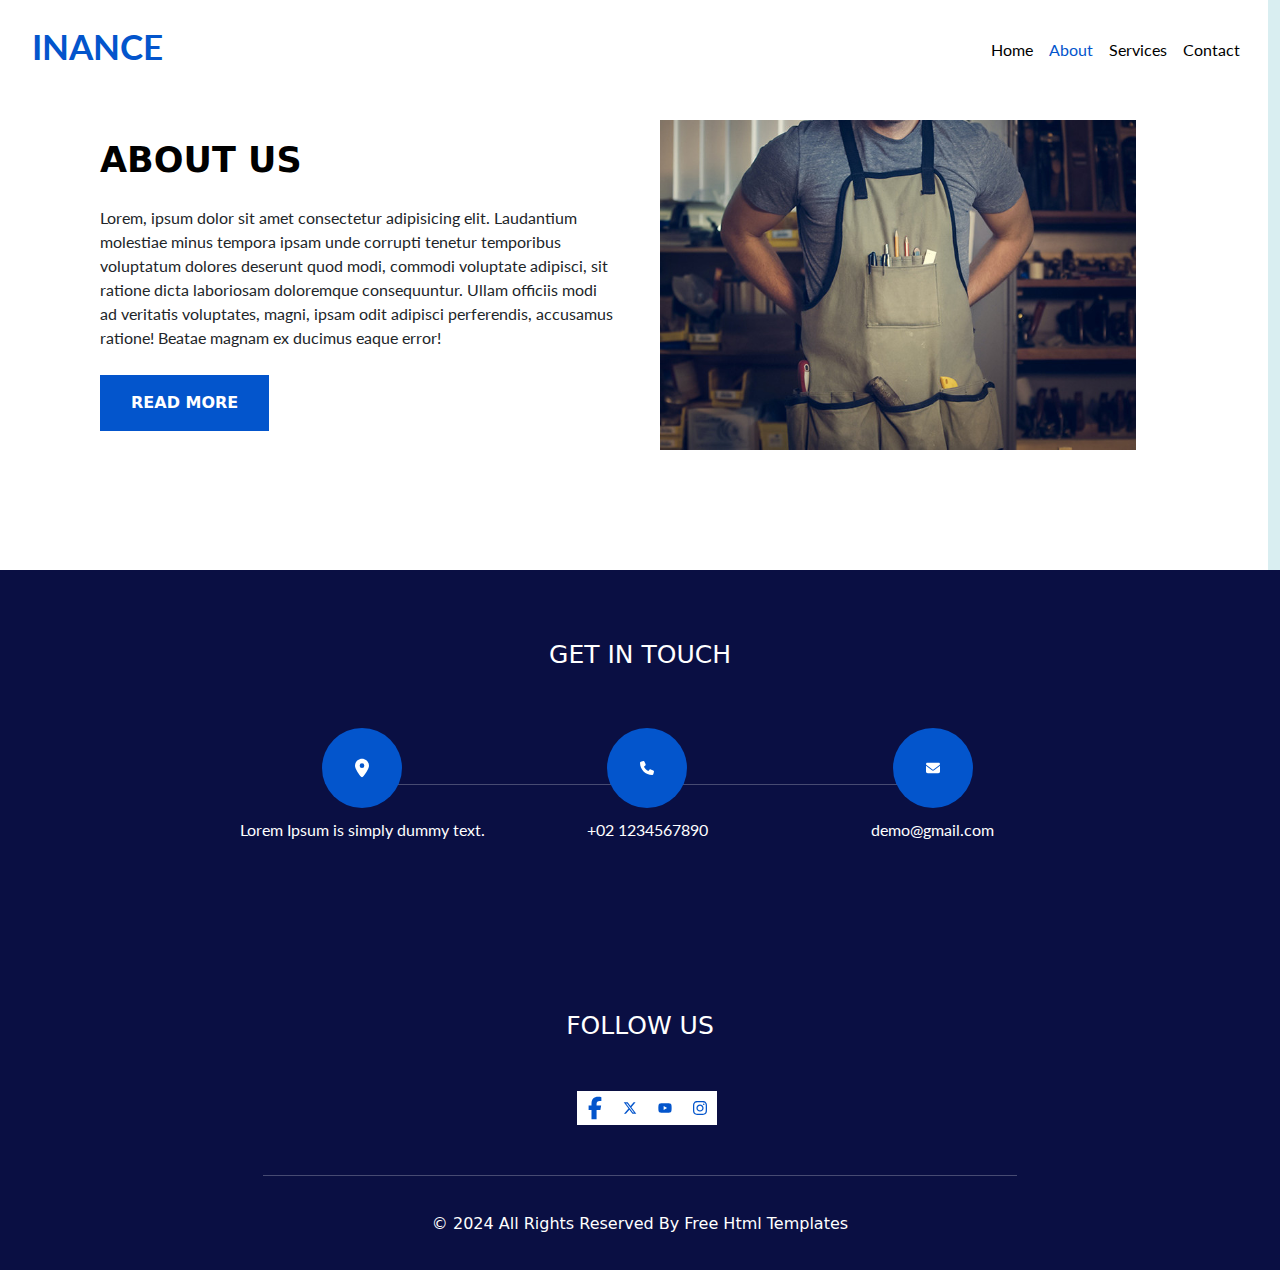
==== pages/about.html @ 9e82fa4f "Complete Project responsive with bootstrap" ====
<!DOCTYPE html>
<html lang="en">
  <head>
    <meta charset="UTF-8" />
    <meta name="viewport" content="width=device-width, initial-scale=1.0" />
    <title>About Us</title>
    <link
      href="https://cdn.jsdelivr.net/npm/bootstrap@5.3.3/dist/css/bootstrap.min.css"
      rel="stylesheet"
      integrity="sha384-QWTKZyjpPEjISv5WaRU9OFeRpok6YctnYmDr5pNlyT2bRjXh0JMhjY6hW+ALEwIH"
      crossorigin="anonymous"
    />
    <link rel="stylesheet" href="../style.css" />
    <style>
      .nav {
        position: static;
      }
      .about {
        padding: 100px;
      }
    </style>
  </head>
  <body>
    <!-- Bootstrap navbar -->
    <nav
      class="nav navbar navbar-expand-lg w-100"
      style="position: absolute; background-color: transparent"
    >
      <div class="logo container-fluid">
        <a class="navbar-brand" href="./index.html"><h1>INANCE</h1></a>
        <button
          class="navbar-toggler"
          type="button"
          data-bs-toggle="collapse"
          data-bs-target="#navbarSupportedContent"
          aria-controls="navbarSupportedContent"
          aria-expanded="false"
          aria-label="Toggle navigation"
        >
          <span class="navbar-toggler-icon"></span>
        </button>
        <div class="collapse navbar-collapse" id="navbarSupportedContent">
          <ul class="navbar-nav ms-auto mb-2 mb-lg-0">
            <li class="nav-item">
              <a class="nav-link" aria-current="page" href="../index.html"
                >Home</a
              >
            </li>
            <li class="nav-item">
              <a class="nav-link active" href="./about.html">About</a>
            </li>
            <li class="nav-item">
              <a class="nav-link" href="./service.html">Services</a>
            </li>
            <li class="nav-item">
              <a class="nav-link" href="./contact.html">Contact</a>
            </li>
          </ul>
        </div>
      </div>
    </nav>
    <!-- About section -->
    <div class="about container-xxl container-fluid row">
      <div class="about-text col-12 col-lg-6">
        <h1>About Us</h1>
        <p>
          Lorem, ipsum dolor sit amet consectetur adipisicing elit. Laudantium
          molestiae minus tempora ipsam unde corrupti tenetur temporibus
          voluptatum dolores deserunt quod modi, commodi voluptate adipisci, sit
          ratione dicta laboriosam doloremque consequuntur. Ullam officiis modi
          ad veritatis voluptates, magni, ipsam odit adipisci perferendis,
          accusamus ratione! Beatae magnam ex ducimus eaque error!
        </p>
        <button class="blue-btn">READ MORE</button>
      </div>
      <div class="about-img col-12 col-lg-6">
        <img
          class="img-fluid"
          src="../assets/about-img.jpg"
          alt="about image"
          height="452"
          width="652"
        />
      </div>
    </div>
    <!-- Info section  -->

    <div class="info-section container-fluid">
      <div>
        <h4>GET IN TOUCH</h4>
        <div class="info-text container-fluid row">
          <a class="col-12 col-lg-4" href=""
            ><div class="info-item">
              <div class="img-box">
                <svg
                  xmlns="http://www.w3.org/2000/svg"
                  viewBox="0 0 384 512"
                  width="14px"
                  height="24px"
                >
                  <!--!Font Awesome Free 6.6.0 by @fontawesome - https://fontawesome.com License - https://fontawesome.com/license/free Copyright 2024 Fonticons, Inc.-->
                  <path
                    d="M215.7 499.2C267 435 384 279.4 384 192C384 86 298 0 192 0S0 86 0 192c0 87.4 117 243 168.3 307.2c12.3 15.3 35.1 15.3 47.4 0zM192 128a64 64 0 1 1 0 128 64 64 0 1 1 0-128z"
                  />
                </svg>
              </div>
              <p>Lorem Ipsum is simply dummy text.</p>
            </div></a
          >
          <a class="col-12 col-lg-4" href=""
            ><div class="info-item">
              <div class="img-box">
                <svg
                  xmlns="http://www.w3.org/2000/svg"
                  viewBox="0 0 512 512"
                  width="14px"
                  height="24px"
                >
                  <!--!Font Awesome Free 6.6.0 by @fontawesome - https://fontawesome.com License - https://fontawesome.com/license/free Copyright 2024 Fonticons, Inc.-->
                  <path
                    d="M164.9 24.6c-7.7-18.6-28-28.5-47.4-23.2l-88 24C12.1 30.2 0 46 0 64C0 311.4 200.6 512 448 512c18 0 33.8-12.1 38.6-29.5l24-88c5.3-19.4-4.6-39.7-23.2-47.4l-96-40c-16.3-6.8-35.2-2.1-46.3 11.6L304.7 368C234.3 334.7 177.3 277.7 144 207.3L193.3 167c13.7-11.2 18.4-30 11.6-46.3l-40-96z"
                  />
                </svg>
              </div>
              <p>+02 1234567890</p>
            </div></a
          >
          <a class="col-12 col-lg-4" href=""
            ><div class="info-item">
              <div class="img-box">
                <svg
                  xmlns="http://www.w3.org/2000/svg"
                  viewBox="0 0 512 512"
                  width="14px"
                  height="24px"
                >
                  <!--!Font Awesome Free 6.6.0 by @fontawesome - https://fontawesome.com License - https://fontawesome.com/license/free Copyright 2024 Fonticons, Inc.-->
                  <path
                    d="M48 64C21.5 64 0 85.5 0 112c0 15.1 7.1 29.3 19.2 38.4L236.8 313.6c11.4 8.5 27 8.5 38.4 0L492.8 150.4c12.1-9.1 19.2-23.3 19.2-38.4c0-26.5-21.5-48-48-48L48 64zM0 176L0 384c0 35.3 28.7 64 64 64l384 0c35.3 0 64-28.7 64-64l0-208L294.4 339.2c-22.8 17.1-54 17.1-76.8 0L0 176z"
                  />
                </svg>
              </div>
              <p>demo@gmail.com</p>
            </div></a
          >
        </div>
        <hr class="info-hr" />
      </div>
      <h4>FOLLOW US</h4>
      <div class="follow-us">
        <svg
          xmlns="http://www.w3.org/2000/svg"
          viewBox="0 0 320 512"
          width="14px"
          height="24px"
        >
          <!--!Font Awesome Free 6.6.0 by @fontawesome - https://fontawesome.com License - https://fontawesome.com/license/free Copyright 2024 Fonticons, Inc.-->
          <path
            d="M80 299.3V512H196V299.3h86.5l18-97.8H196V166.9c0-51.7 20.3-71.5 72.7-71.5c16.3 0 29.4 .4 37 1.2V7.9C291.4 4 256.4 0 236.2 0C129.3 0 80 50.5 80 159.4v42.1H14v97.8H80z"
          />
        </svg>
        <svg
          xmlns="http://www.w3.org/2000/svg"
          viewBox="0 0 512 512"
          width="14px"
          height="24px"
        >
          <!--!Font Awesome Free 6.6.0 by @fontawesome - https://fontawesome.com License - https://fontawesome.com/license/free Copyright 2024 Fonticons, Inc.-->
          <path
            d="M389.2 48h70.6L305.6 224.2 487 464H345L233.7 318.6 106.5 464H35.8L200.7 275.5 26.8 48H172.4L272.9 180.9 389.2 48zM364.4 421.8h39.1L151.1 88h-42L364.4 421.8z"
          />
        </svg>
        <svg
          xmlns="http://www.w3.org/2000/svg"
          viewBox="0 0 576 512"
          width="14px"
          height="24px"
        >
          <!--!Font Awesome Free 6.6.0 by @fontawesome - https://fontawesome.com License - https://fontawesome.com/license/free Copyright 2024 Fonticons, Inc.-->
          <path
            d="M549.7 124.1c-6.3-23.7-24.8-42.3-48.3-48.6C458.8 64 288 64 288 64S117.2 64 74.6 75.5c-23.5 6.3-42 24.9-48.3 48.6-11.4 42.9-11.4 132.3-11.4 132.3s0 89.4 11.4 132.3c6.3 23.7 24.8 41.5 48.3 47.8C117.2 448 288 448 288 448s170.8 0 213.4-11.5c23.5-6.3 42-24.2 48.3-47.8 11.4-42.9 11.4-132.3 11.4-132.3s0-89.4-11.4-132.3zm-317.5 213.5V175.2l142.7 81.2-142.7 81.2z"
          />
        </svg>
        <svg
          xmlns="http://www.w3.org/2000/svg"
          viewBox="0 0 448 512"
          width="14px"
          height="24px"
        >
          <!--!Font Awesome Free 6.6.0 by @fontawesome - https://fontawesome.com License - https://fontawesome.com/license/free Copyright 2024 Fonticons, Inc.-->
          <path
            d="M224.1 141c-63.6 0-114.9 51.3-114.9 114.9s51.3 114.9 114.9 114.9S339 319.5 339 255.9 287.7 141 224.1 141zm0 189.6c-41.1 0-74.7-33.5-74.7-74.7s33.5-74.7 74.7-74.7 74.7 33.5 74.7 74.7-33.6 74.7-74.7 74.7zm146.4-194.3c0 14.9-12 26.8-26.8 26.8-14.9 0-26.8-12-26.8-26.8s12-26.8 26.8-26.8 26.8 12 26.8 26.8zm76.1 27.2c-1.7-35.9-9.9-67.7-36.2-93.9-26.2-26.2-58-34.4-93.9-36.2-37-2.1-147.9-2.1-184.9 0-35.8 1.7-67.6 9.9-93.9 36.1s-34.4 58-36.2 93.9c-2.1 37-2.1 147.9 0 184.9 1.7 35.9 9.9 67.7 36.2 93.9s58 34.4 93.9 36.2c37 2.1 147.9 2.1 184.9 0 35.9-1.7 67.7-9.9 93.9-36.2 26.2-26.2 34.4-58 36.2-93.9 2.1-37 2.1-147.8 0-184.8zM398.8 388c-7.8 19.6-22.9 34.7-42.6 42.6-29.5 11.7-99.5 9-132.1 9s-102.7 2.6-132.1-9c-19.6-7.8-34.7-22.9-42.6-42.6-11.7-29.5-9-99.5-9-132.1s-2.6-102.7 9-132.1c7.8-19.6 22.9-34.7 42.6-42.6 29.5-11.7 99.5-9 132.1-9s102.7-2.6 132.1 9c19.6 7.8 34.7 22.9 42.6 42.6 11.7 29.5 9 99.5 9 132.1s2.7 102.7-9 132.1z"
          />
        </svg>
      </div>
      <hr class="follow-hr" />
      <footer>© 2024 All Rights Reserved By Free Html Templates</footer>
    </div>

    <!-- bootstrap script -->
    <script src="https://cdn.jsdelivr.net/npm/bootstrap@5.3.3/dist/js/bootstrap.bundle.min.js"></script>
  </body>
</html>
---- style.css ----
@import url("https://fonts.googleapis.com/css2?family=Lato:ital,wght@0,100;0,300;0,400;0,700;0,900;1,100;1,300;1,400;1,700;1,900&display=swap");
@import url("https://fonts.googleapis.com/css2?family=Merriweather+Sans:ital,wght@0,300..800;1,300..800&display=swap");

* {
  margin: 0;
  box-sizing: border-box;
}

.nav,
p {
  font-family: "Lato", sans-serif;
}

body {
  background-color: #c0e2e798;
}
h1 {
  font-size: 35px;
  font-weight: 640;
  color: black;
}
.nav {
  display: flex;
  justify-content: space-between;
  padding: 20px;
  width: 100%;
  position: absolute;
  /* background-color: #6399e913; */
}
.logo a {
  text-decoration: none;
}
.logo h1 {
  color: #0355cc;
}

.nav-items {
  display: flex;
  width: 35%;
  justify-content: space-evenly;
}

.nav-link {
  text-decoration: none;
  list-style: none;
  color: black;
}

.nav-link:hover {
  color: #ff8a1d !important;
}

.nav-link:active,
.nav-link.active {
  color: #0355cc !important;
}

.nav-items > li {
  list-style-type: none;
}

/* hero section */
.hero {
  display: flex;
  padding: 0 150px;
  padding-top: 70px;
}

.hero-content {
  display: flex;
  flex-direction: column;
  justify-content: center;
}
.hero-content > h1 {
  font-family: "Merriweather Sans", sans-serif;
  font-weight: bold;
  font-size: 2.5rem;
}
.hero-content p {
  margin-bottom: 20px;
  color: #444;
  font-size: 15px;
  font-family: "Lato", sans-serif;
}

.hero-content h1 {
  margin-bottom: 20px;
  color: #0355cc;
}

.orange-btn {
  width: 200px;
  font-family: "Merriweather Sans", sans-serif;
  text-transform: uppercase;
  padding: 10px 45px;
  background-color: #ff8a1d;
  border: 1px solid #ff8a1d;
  border-radius: 5px;
  color: #ffffff;
  font-size: 1rem;
  font-weight: 400;
  line-height: 1.5;
  margin-top: 15px;
}
.orange-btn:hover {
  background-color: white;
  color: #ff8a1d;
}

/* Features section  */
.features {
  display: flex;
  text-align: center;
  justify-content: center;
  gap: 20px;
  background-color: white;
}

.feature {
  background-color: white;
  width: 330px;
  /* height: 134px; */
  padding: 45px 15px;
  margin: 0px 10px;
  box-shadow: 3px 3px 6px 6px rgba(65, 64, 64, 0.253);
  position: relative;
  bottom: 100px;
  fill: #40208ba2;
  color: #40208ba2;
  font-weight: 700;
}
.feature svg {
  margin-bottom: 10px;
}

.feature:hover,
.feature.active {
  background-color: #ff8a1d;
  color: white;
  fill: white;
}

/* About section */
.about {
  display: flex;
  align-items: center;
  padding: 0px 150px;
  background-color: white;
}

.about h1 {
  text-transform: uppercase;
}

.about p {
  margin: 25px 0px;
}

.blue-btn {
  background-color: #0355cc;
  color: white;
  border: 1px solid #0355cc;
  padding: 15px 30px;
  font-weight: 700;
}

.blue-btn:hover {
  background-color: #ffffff;
  color: #0355cc;
  border: 1px solid #0355cc;
}

.about img {
  padding: 20px;
}

/* Convince section  */
.convince {
  display: flex;
  align-items: center;
  padding: 100px 150px;
}
.convince-img img {
  width: 500px;
}

.convince-text {
  padding: 20px;
}

.convince-text h1 {
  text-transform: uppercase;
  color: #0355cc;
}

.convince-text p {
  margin: 20px 0px;
}

.convince-text button {
  background-color: #ff8a1d;
  color: white;
  padding: 15px 30px;
  border: 1px solid #ff8a1d;
  font-weight: 700;
}

.convince-text button:hover {
  background-color: white;
  color: #ff8a1d;
  border: 1px solid #ff8a1d;
}

/* Services section */
.service-section {
  display: flex;
  flex-direction: column;
  align-items: center;
  background-color: white;
  padding: 100px;
  gap: 60px;
}

.service-section h1 {
  text-transform: uppercase;
}

.services {
  display: flex;
  text-align: center;
  justify-content: center;
  gap: 20px;
  background-color: white;
}

.service {
  width: 330px;
  padding: 45px 15px;
  margin: 0px 10px;
  box-shadow: 1px 1px 4px 4px rgba(65, 64, 64, 0.253);
}

.service:hover {
  color: white;
  background-color: #ff8a1d;
}

.service p {
  margin: 10px 0px;
}

.service img {
  width: 65px;
  height: 65px;
}

.service:hover img {
  /* this attribute means that = when service class is in hover state, set the attribute of img element to */
  filter: brightness(0) invert(1);
  /* Brightness zero makes the image completely black. Then when inverted, color becomes white. */
}

/* Testimonials section */
.testimonials-section {
  text-align: center;
  background-color: white;
}
.testimonials-section h1 {
  text-transform: uppercase;
  margin-bottom: 50px;
}

.controls {
  display: flex;
  justify-content: center;
  align-items: center;
  gap: 20px;
  height: 100px;
}

.control-btn {
  background-color: #0355cc;
  fill: white;
  padding: 12px 16px;
}

/* Contact Us section  */
.contact {
  display: flex;
  justify-content: center;
  background-color: white;
  padding: 100px;
  width: 100%;
  gap: 60px;
}
.contact-text {
  width: 50%;
}
form.form {
  display: flex;
  flex-direction: column;
  justify-content: space-around;
  /* height: 300px; */
}

.form input {
  height: 40px;
  padding: 0px 18px;
  background-color: #ffffff;
  border: none;
  color: #ffffff;
  box-shadow: 0 0 7px 0 rgba(0, 0, 0, 0.2);
}

.form input::placeholder {
  color: #737272;
}

.form button {
  width: 140px;
  margin-top: 50px;
}
.map {
  width: 50%;
  padding-top: 70px;
}

.contact-text h1 {
  text-transform: uppercase;
  margin-bottom: 40px;
}

.form input.message-text {
  height: 135px;
}
.contact-text :last-child {
  margin-top: 30px;
}

/* Info section */
.info-section {
  background-color: #0a0f43;
  height: 700px;
  width: 100%;
  text-align: center;
  color: white;
}

.info-item {
  width: 300px;
  height: 130px;
  display: flex;
  flex-direction: column;
  justify-content: space-between;
  align-items: center;
}

.info-text {
  display: flex;
  justify-content: space-around;
  padding: 50px 200px;
}

.info-text a {
  text-decoration: none;
  color: white;
}

.info-text .img-box {
  width: 80px;
  height: 80px;
  background-color: #0355cc;
  border-radius: 50%;
  fill: white;
  display: flex;
  align-items: center;
  justify-content: center;
  z-index: +100;
}

.info-item:hover .img-box {
  background-color: #ff8a1d;
}

.img-box img {
  /* filter: brightness(0) invert(1); */
}

.info-hr {
  position: relative;
  width: 50%;
  bottom: 140px;
  left: 320px;
  height: 1px;
}

.info-section h4 {
  font-size: 25px;
  padding-top: 70px;
}

.follow-hr {
  width: 60%;
  position: relative;
  left: 20%;
}

footer {
  padding: 20px;
}

.follow-us {
  width: 140px;
  height: 34px;
  background-color: #ffffff;
  position: relative;
  left: 45%;
  display: flex;
  align-items: center;
  justify-content: space-around;
  fill: #0355cc;
  margin: 50px 0;
}

.follow-us svg:hover {
  fill: #ff8a1d;
}

/* -------------------------------------RESPONSIVE DESIGN---------------------------------- */

@media (max-width: 1110px) {
  /* Hero & About & Convince & Info section */
  .hero,
  .about,
  .convince,
  .info-section {
    text-align: center;
    align-items: center;
  }
  .hero-content {
    align-items: center;
    padding: 50px;
  }

  /* Features & About & Services section */
  .features,
  .about,
  .services {
    gap: 50px;
  }

  /* Contact section */
  .contact {
    display: flex;
    flex-direction: column;
    justify-content: center;
    align-items: center;
    padding: 100px 0px;
  }
  .map {
    position: relative;
    overflow: hidden;
    padding-bottom: 75%;
    height: 0;
  }
  .map iframe {
    position: absolute;
    top: 0;

    left: 0;

    width: 100% !important;

    height: 100% !important;
  }

  /* Footer section */
  .info-text > a {
    display: flex;
    justify-content: center;
  }
  .info-hr {
    transform: rotate(90deg);
    translate: -150px -140px;
  }
  .info-section {
    height: 1000px;
  }
}
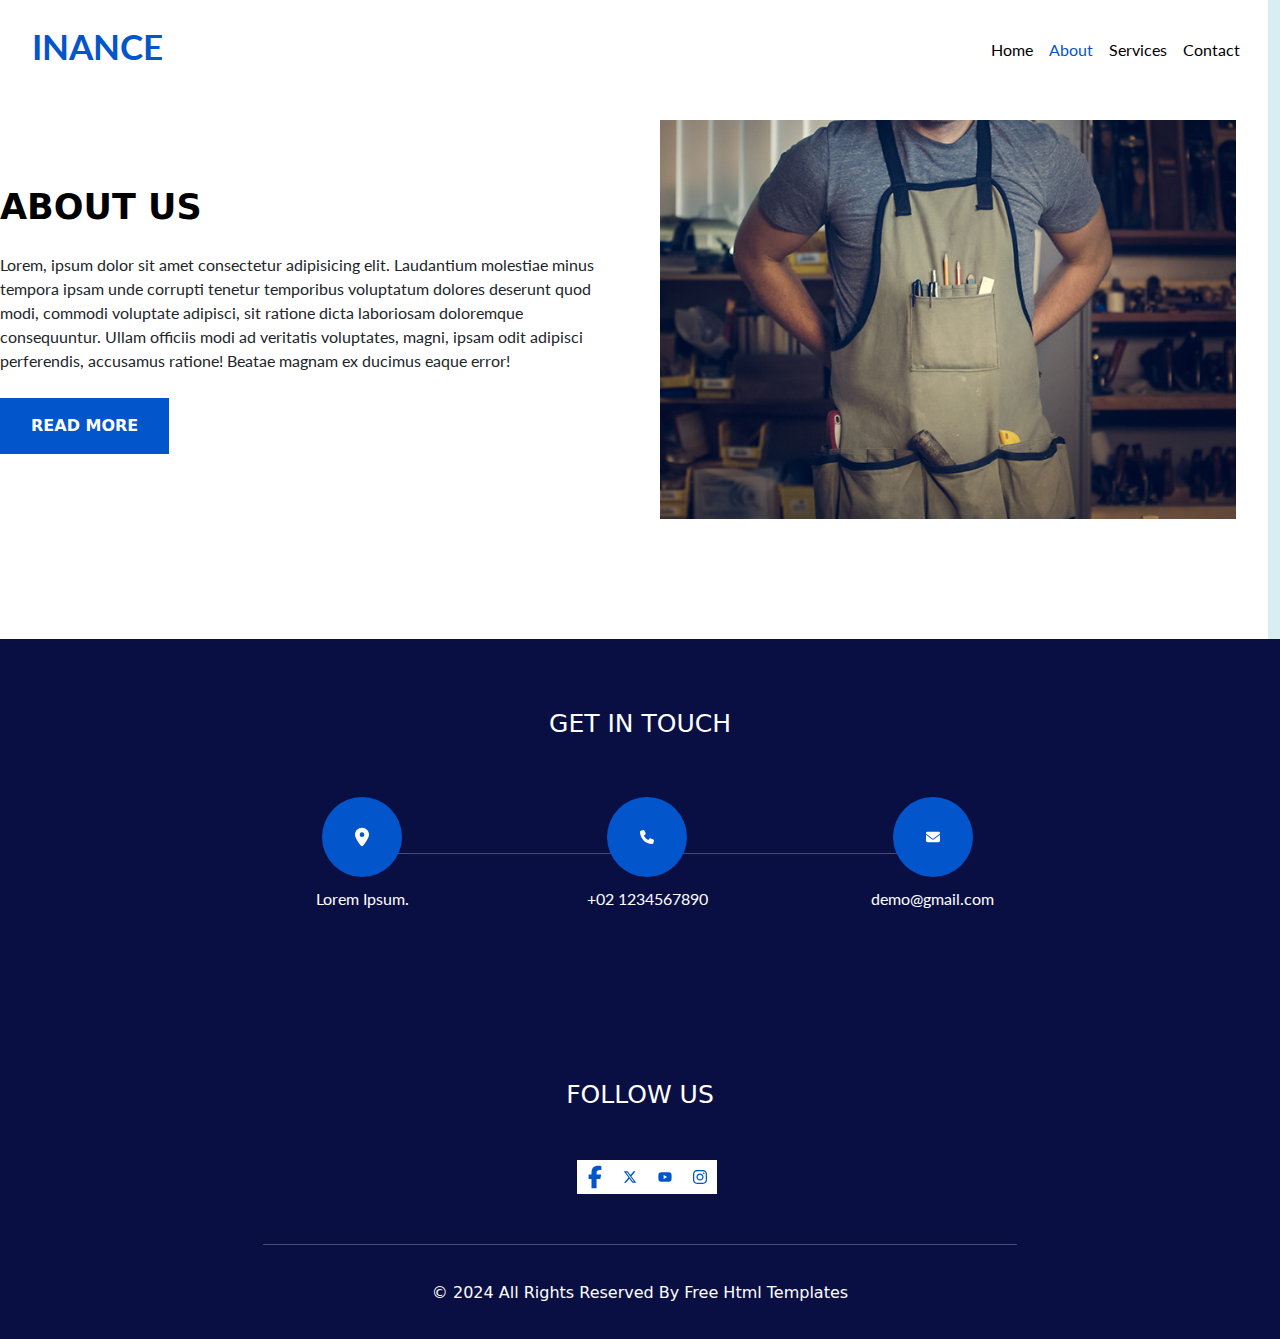
==== commit 04eff03f: "Presentable V1" ====
--- a/pages/about.html
+++ b/pages/about.html
@@ -16,7 +16,7 @@
         position: static;
       }
       .about {
-        padding: 100px;
+        padding: 100px 0px;
       }
     </style>
   </head>
@@ -104,7 +104,7 @@
                   />
                 </svg>
               </div>
-              <p>Lorem Ipsum is simply dummy text.</p>
+              <p>Lorem Ipsum.</p>
             </div></a
           >
           <a class="col-12 col-lg-4" href=""
--- a/style.css
+++ b/style.css
@@ -437,9 +437,21 @@
     text-align: center;
     align-items: center;
   }
+
+  .hero,
+  .about,
+  .convince,
+  .service-section,
+  .contact {
+    padding: 30px 0px;
+  }
   .hero-content {
     align-items: center;
     padding: 50px;
+  }
+
+  .img-fluid {
+    width: 300px !important;
   }
 
   /* Features & About & Services section */
@@ -457,11 +469,15 @@
     align-items: center;
     padding: 100px 0px;
   }
+  .contact-text {
+    width: 80%;
+  }
   .map {
     position: relative;
     overflow: hidden;
     padding-bottom: 75%;
     height: 0;
+    width: 80%;
   }
   .map iframe {
     position: absolute;
@@ -481,9 +497,13 @@
   }
   .info-hr {
     transform: rotate(90deg);
-    translate: -150px -140px;
+    translate: -266px -160px;
+    width: 80%;
   }
   .info-section {
     height: 1000px;
   }
-}
+  .follow-us {
+    left: 31%;
+  }
+}
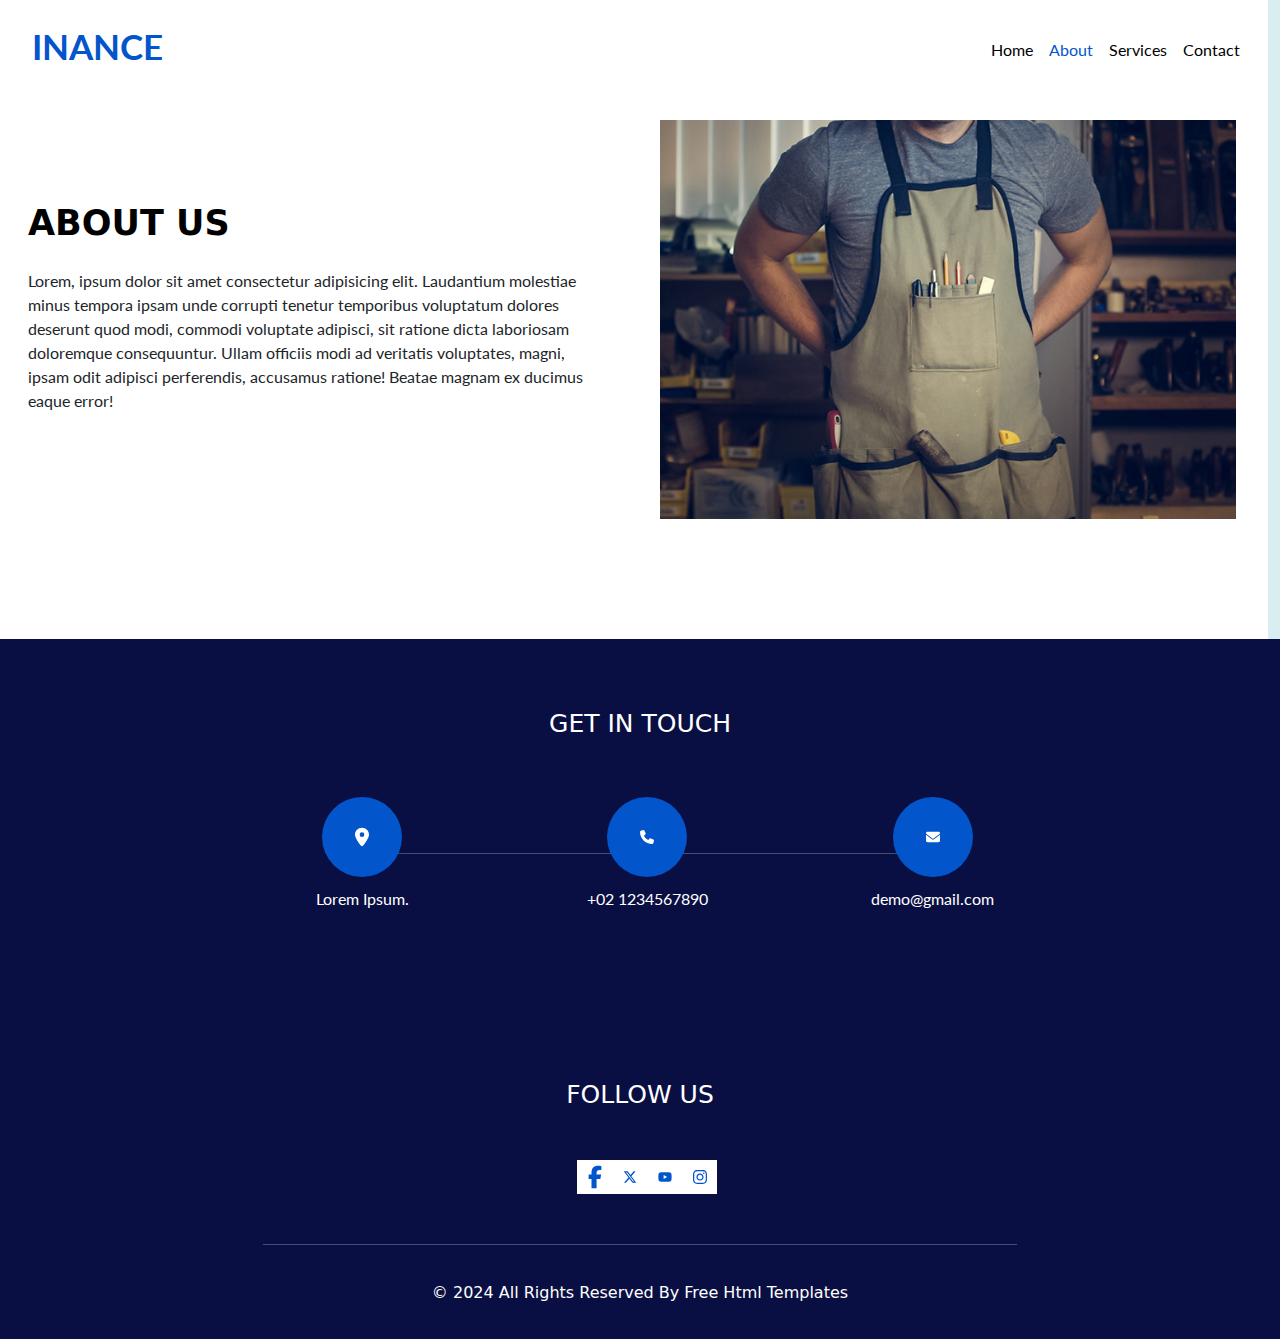
==== commit 5e185f98: "Complete Project for Submission" ====
--- a/pages/about.html
+++ b/pages/about.html
@@ -19,6 +19,25 @@
         padding: 100px 0px;
       }
     </style>
+    <!-- Favicon -->
+    <link
+      rel="apple-touch-icon"
+      sizes="180x180"
+      href="../apple-touch-icon.png"
+    />
+    <link
+      rel="icon"
+      type="image/png"
+      sizes="32x32"
+      href="../favicon-32x32.png"
+    />
+    <link
+      rel="icon"
+      type="image/png"
+      sizes="16x16"
+      href="../favicon-16x16.png"
+    />
+    <link rel="manifest" href="../site.webmanifest" />
   </head>
   <body>
     <!-- Bootstrap navbar -->
@@ -27,7 +46,7 @@
       style="position: absolute; background-color: transparent"
     >
       <div class="logo container-fluid">
-        <a class="navbar-brand" href="./index.html"><h1>INANCE</h1></a>
+        <a class="navbar-brand" href="../index.html"><h1>INANCE</h1></a>
         <button
           class="navbar-toggler"
           type="button"
@@ -71,7 +90,7 @@
           ad veritatis voluptates, magni, ipsam odit adipisci perferendis,
           accusamus ratione! Beatae magnam ex ducimus eaque error!
         </p>
-        <button class="blue-btn">READ MORE</button>
+        <!-- <button class="blue-btn">READ MORE</button> -->
       </div>
       <div class="about-img col-12 col-lg-6">
         <img
--- a/style.css
+++ b/style.css
@@ -148,6 +148,10 @@
   background-color: white;
 }
 
+.about-text {
+  padding: 0px 40px;
+}
+
 .about h1 {
   text-transform: uppercase;
 }
@@ -291,10 +295,11 @@
   background-color: white;
   padding: 100px;
   width: 100%;
-  gap: 60px;
+  /* gap: 60px; */
 }
 .contact-text {
   width: 50%;
+  padding: 0px 40px 20px;
 }
 form.form {
   display: flex;
@@ -308,7 +313,7 @@
   padding: 0px 18px;
   background-color: #ffffff;
   border: none;
-  color: #ffffff;
+  color: #4e4b4b;
   box-shadow: 0 0 7px 0 rgba(0, 0, 0, 0.2);
 }
 
@@ -382,9 +387,9 @@
   background-color: #ff8a1d;
 }
 
-.img-box img {
-  /* filter: brightness(0) invert(1); */
-}
+/* .img-box img {
+  filter: brightness(0) invert(1);
+} */
 
 .info-hr {
   position: relative;
